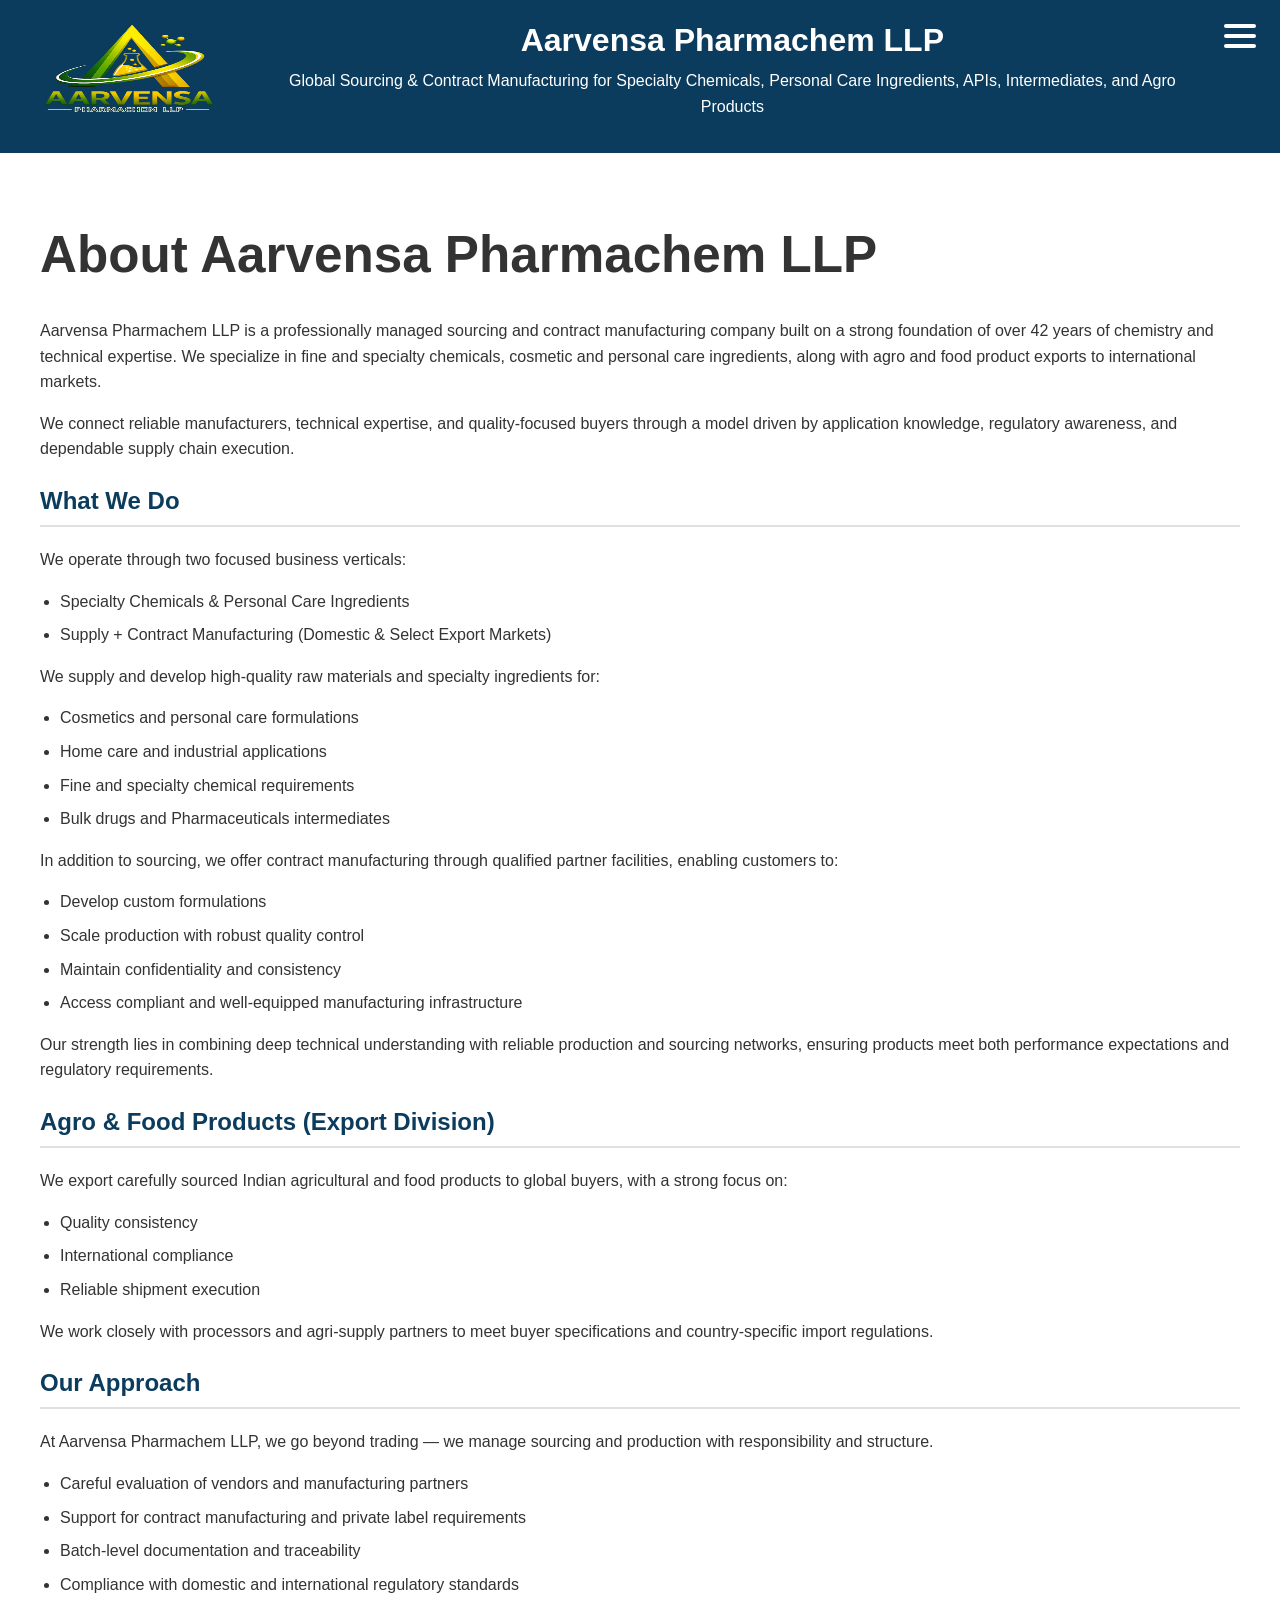
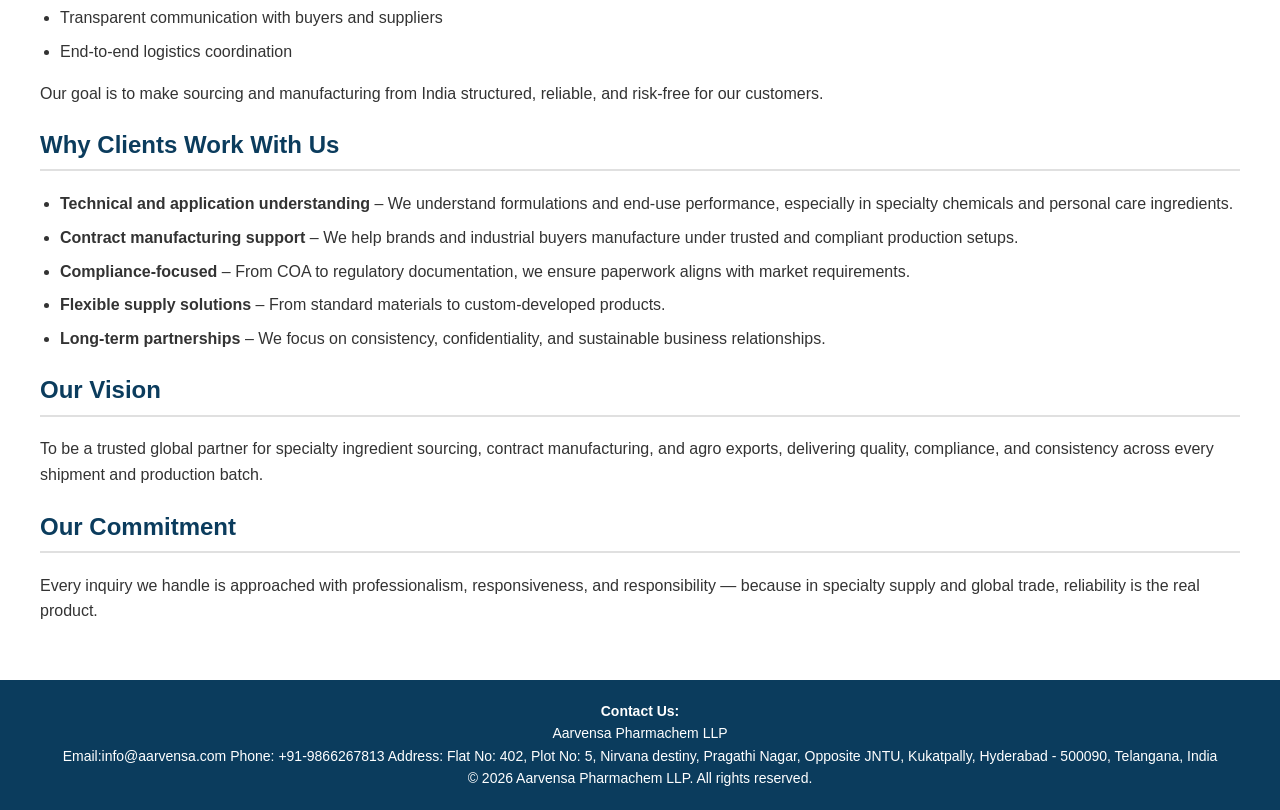
==== index.html @ e69a409c "test" ====
<!doctype html>
<html lang="en">

<head>
  <meta charset="UTF-8" />
  <meta name="viewport" content="width=device-width, initial-scale=1.0" />
  <title>Aarvensa Pharmachem LLP</title>
  <script type="module" crossorigin src="/assets/index-rpoXKaHT.js"></script>
  <link rel="stylesheet" crossorigin href="/assets/index-aWdJ0C_c.css">
</head>

<body>
  <div id="root"></div>
</body>

</html>
---- assets/index-aWdJ0C_c.css ----
#root{width:100%}body{font-family:Arial,Helvetica,sans-serif;line-height:1.6;margin:0;padding:0;color:#333;background-color:#fff}header{background-color:#0b3c5d;color:#000;text-align:center}header .logo{width:270px;height:153px}header h1{margin:0;font-size:32px;color:#fff}header p{margin-top:10px;font-size:16px;color:#fff}section{padding:30px 20px;max-width:1000px;margin:auto auto 20px;background-color:#f9f9f9}h2{color:#0b3c5d;border-bottom:2px solid #e0e0e0;padding-bottom:5px}ul{padding-left:20px}li{margin-bottom:8px}footer{text-align:center;padding:20px;background-color:#0b3c5d;color:#fff;font-size:14px}.hamburger-container{position:relative}.hamburger{width:32px;height:24px;background:none;border:none;cursor:pointer;display:flex;flex-direction:column;justify-content:space-between;padding:0}.hamburger span{height:4px;width:100%;background-color:#fff;border-radius:2px;transition:all .3s ease}.hamburger.open span:nth-child(1){transform:rotate(45deg) translate(5px,5px)}.hamburger.open span:nth-child(2){opacity:0}.hamburger.open span:nth-child(3){transform:rotate(-45deg) translate(6px,-6px)}.menu{position:absolute;top:40px;right:0;background:#fff;border:1px solid #ddd;border-radius:6px;min-width:160px;opacity:0;transform:translateY(-10px);pointer-events:none;transition:all .3s ease}.menu.show{opacity:1;transform:translateY(0);pointer-events:auto;z-index:10000000}.menu ul{list-style:none;margin:0;padding:8px 0}.menu li{padding:8px 16px}.menu li a{text-decoration:none;color:#333;display:block}.menu li a:hover{background-color:#f5f5f5}:root{font-family:Inter,system-ui,Avenir,Helvetica,Arial,sans-serif;line-height:1.5;font-weight:400;color-scheme:light dark;color:#ffffffde;background-color:#242424;font-synthesis:none;text-rendering:optimizeLegibility;-webkit-font-smoothing:antialiased;-moz-osx-font-smoothing:grayscale}a{font-weight:500;color:#646cff;text-decoration:inherit}a:hover{color:#535bf2}body{margin:0;display:flex;place-items:center;min-width:320px;min-height:100vh}h1{font-size:3.2em;line-height:1.1}button{border-radius:8px;border:1px solid transparent;padding:.6em 1.2em;font-size:1em;font-weight:500;font-family:inherit;background-color:#1a1a1a;cursor:pointer;transition:border-color .25s}button:hover{border-color:#646cff}button:focus,button:focus-visible{outline:4px auto -webkit-focus-ring-color}@media (prefers-color-scheme: light){:root{color:#213547;background-color:#fff}a:hover{color:#747bff}button{background-color:#f9f9f9}}
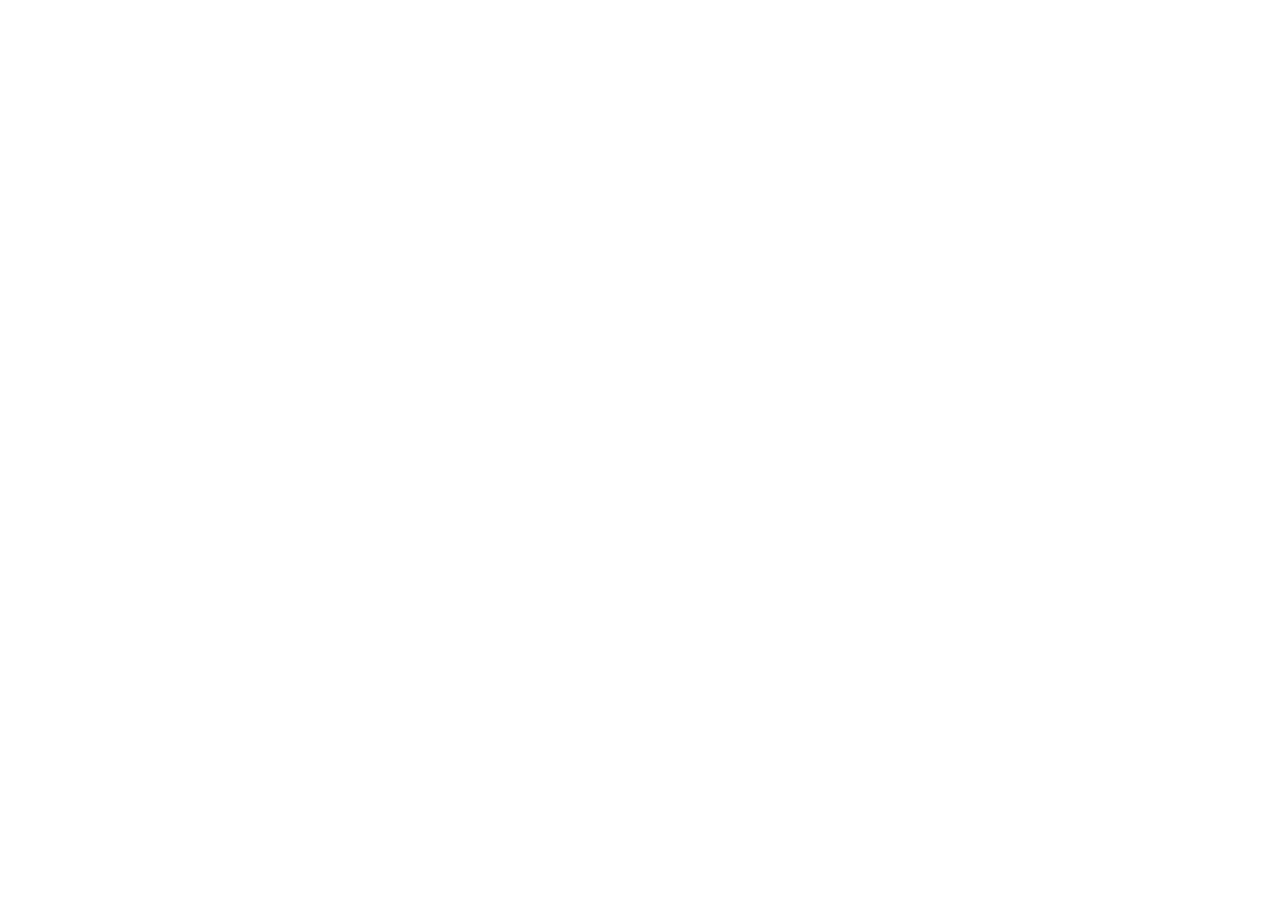
==== commit 635f165b: "test" ====
--- a/index.html
+++ b/index.html
@@ -5,7 +5,7 @@
   <meta charset="UTF-8" />
   <meta name="viewport" content="width=device-width, initial-scale=1.0" />
   <title>Aarvensa Pharmachem LLP</title>
-  <script type="module" crossorigin src="/assets/index-rpoXKaHT.js"></script>
+  <script type="module" crossorigin src="/assets/index-DncgKhoH.js"></script>
   <link rel="stylesheet" crossorigin href="/assets/index-aWdJ0C_c.css">
 </head>
 
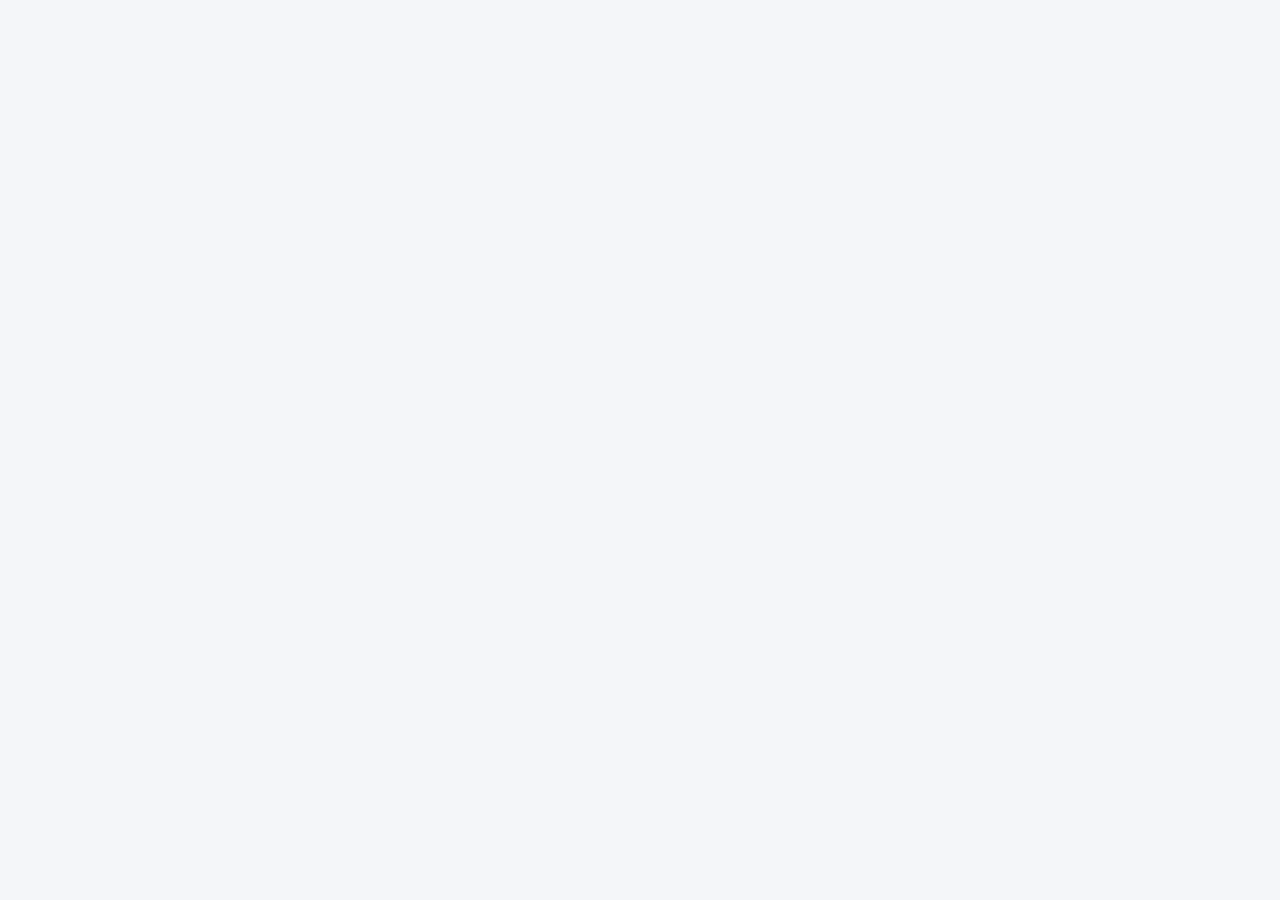
==== commit 893fb649: "test" ====
--- a/index.html
+++ b/index.html
@@ -5,8 +5,8 @@
   <meta charset="UTF-8" />
   <meta name="viewport" content="width=device-width, initial-scale=1.0" />
   <title>Aarvensa Pharmachem LLP</title>
-  <script type="module" crossorigin src="/assets/index-DncgKhoH.js"></script>
-  <link rel="stylesheet" crossorigin href="/assets/index-aWdJ0C_c.css">
+  <script type="module" crossorigin src="/assets/index-EL4bpxZu.js"></script>
+  <link rel="stylesheet" crossorigin href="/assets/index-pl3Hd9sY.css">
 </head>
 
 <body>
--- a/assets/index-pl3Hd9sY.css
+++ b/assets/index-pl3Hd9sY.css
@@ -0,0 +1 @@
+#root{width:100%}body{font-family:Arial,Helvetica,sans-serif;line-height:1.6;margin:0;padding:0;color:#333;background-color:#fff}header{background-color:#0b3c5d;color:#000;text-align:center}header .logo{width:270px;height:153px}header h1{margin:0;font-size:32px;color:#fff}header p{margin-top:10px;font-size:16px;color:#fff}section{padding:30px 20px;max-width:1000px;margin:auto auto 20px;background-color:#f9f9f9}h2{color:#0b3c5d;border-bottom:2px solid #e0e0e0;padding-bottom:5px}ul{padding-left:20px}li{margin-bottom:8px}footer{text-align:center;padding:20px;background-color:#0b3c5d;color:#fff;font-size:14px}.hamburger-container{position:relative}.hamburger{width:32px;height:24px;background:none;border:none;cursor:pointer;display:flex;flex-direction:column;justify-content:space-between;padding:0}.hamburger span{height:4px;width:100%;background-color:#fff;border-radius:2px;transition:all .3s ease}.hamburger.open span:nth-child(1){transform:rotate(45deg) translate(5px,5px)}.hamburger.open span:nth-child(2){opacity:0}.hamburger.open span:nth-child(3){transform:rotate(-45deg) translate(6px,-6px)}.menu{position:absolute;top:40px;right:0;background:#fff;border:1px solid #ddd;border-radius:6px;min-width:160px;opacity:0;transform:translateY(-10px);pointer-events:none;transition:all .3s ease}.menu.show{opacity:1;transform:translateY(0);pointer-events:auto;z-index:10000000}.menu ul{list-style:none;margin:0;padding:8px 0}.menu li{padding:8px 16px}.menu li a{text-decoration:none;color:#333;display:block}.menu li a:hover{background-color:#f5f5f5}body{font-family:Arial,Helvetica,sans-serif;margin:0;padding:0;background-color:#f4f6f9;color:#333;line-height:1.6}.container{width:90%;max-width:1000px;margin:40px auto;background:#fff;padding:40px;box-shadow:0 4px 12px #00000014;border-radius:8px}h1{text-align:center;margin-bottom:5px}.company-name{text-align:center;font-size:18px;color:#666;margin-bottom:40px}.profile{display:flex;flex-wrap:wrap;gap:30px;margin-bottom:60px;align-items:flex-start}.photo-placeholder{width:200px;height:200px;border:2px dashed #bbb;display:flex;align-items:center;justify-content:center;color:#888;font-size:14px;text-align:center}.profile-content{flex:1;min-width:250px}.profile-content h2{margin-top:0;margin-bottom:5px}.designation{font-weight:700;color:#1a4f8b;margin-bottom:15px}@media (max-width: 768px){.profile{flex-direction:column;align-items:center;text-align:center}.profile-content{text-align:left}}.profilephoto{width:200px;height:200px}:root{font-family:Inter,system-ui,Avenir,Helvetica,Arial,sans-serif;line-height:1.5;font-weight:400;color-scheme:light dark;color:#ffffffde;background-color:#242424;font-synthesis:none;text-rendering:optimizeLegibility;-webkit-font-smoothing:antialiased;-moz-osx-font-smoothing:grayscale}a{font-weight:500;color:#646cff;text-decoration:inherit}a:hover{color:#535bf2}body{margin:0;display:flex;place-items:center;min-width:320px;min-height:100vh}h1{font-size:3.2em;line-height:1.1}button{border-radius:8px;border:1px solid transparent;padding:.6em 1.2em;font-size:1em;font-weight:500;font-family:inherit;background-color:#1a1a1a;cursor:pointer;transition:border-color .25s}button:hover{border-color:#646cff}button:focus,button:focus-visible{outline:4px auto -webkit-focus-ring-color}@media (prefers-color-scheme: light){:root{color:#213547;background-color:#fff}a:hover{color:#747bff}button{background-color:#f9f9f9}}
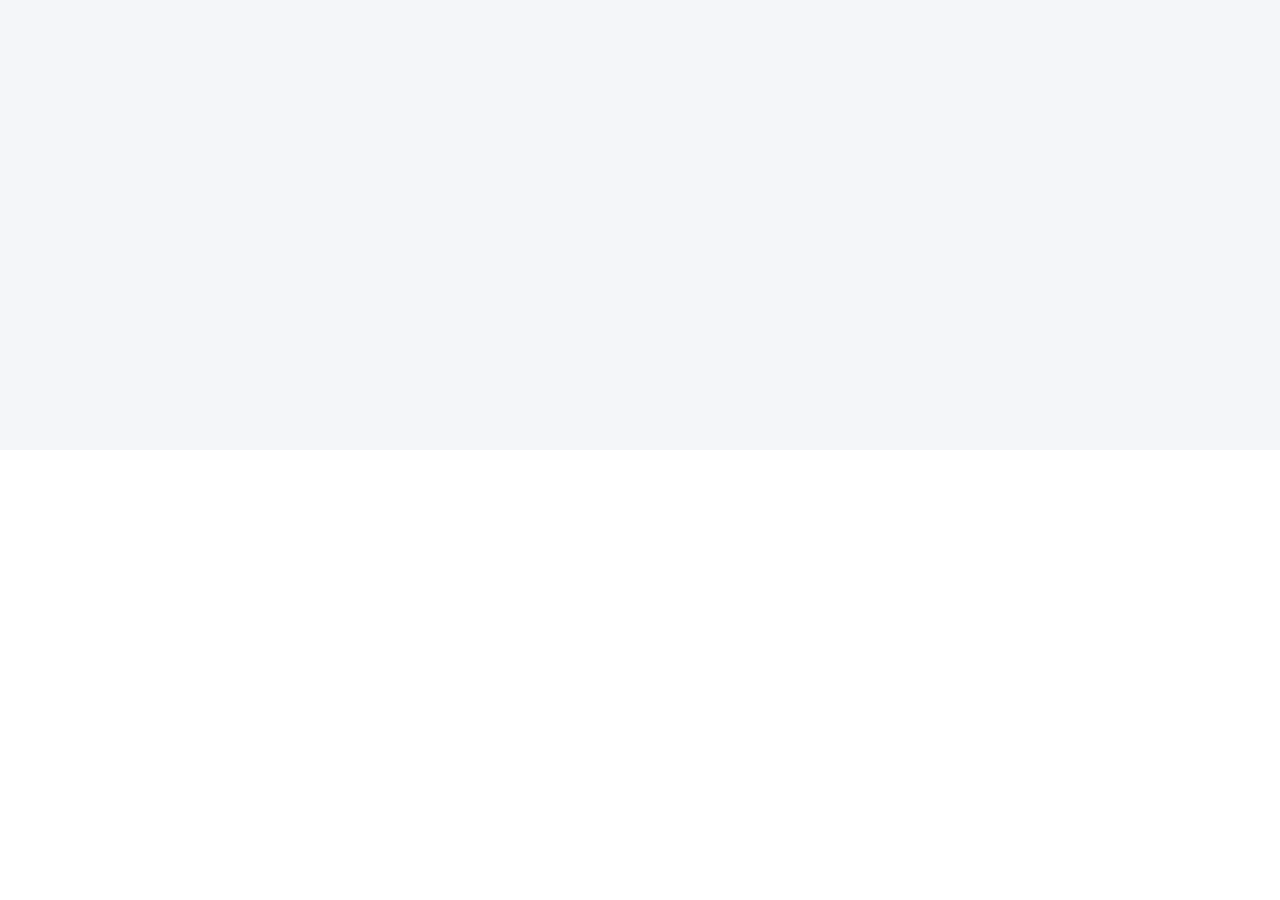
==== commit 5535416e: "test" ====
--- a/index.html
+++ b/index.html
@@ -5,8 +5,8 @@
   <meta charset="UTF-8" />
   <meta name="viewport" content="width=device-width, initial-scale=1.0" />
   <title>Aarvensa Pharmachem LLP</title>
-  <script type="module" crossorigin src="/assets/index-EL4bpxZu.js"></script>
-  <link rel="stylesheet" crossorigin href="/assets/index-pl3Hd9sY.css">
+  <script type="module" crossorigin src="/assets/index-trgQ12qk.js"></script>
+  <link rel="stylesheet" crossorigin href="/assets/index-bj6tUEEp.css">
 </head>
 
 <body>
--- a/assets/index-bj6tUEEp.css
+++ b/assets/index-bj6tUEEp.css
@@ -0,0 +1 @@
+#root{width:100%}body{min-height:50vh!important}body{font-family:Arial,Helvetica,sans-serif;line-height:1.6;margin:0;padding:0;color:#333;background-color:#fff}header{background-color:#0b3c5d;color:#000;text-align:center}header .logo{width:270px;height:153px}header h1{margin:0;font-size:32px;color:#fff}header p{margin-top:10px;font-size:16px;color:#fff}section{padding:30px 20px;max-width:1000px;margin:auto auto 20px;background-color:#f9f9f9}h2{color:#0b3c5d;border-bottom:2px solid #e0e0e0;padding-bottom:5px}ul{padding-left:20px}li{margin-bottom:8px}footer{text-align:center;padding:20px;background-color:#0b3c5d;color:#fff;font-size:14px}.hamburger-container{position:relative}.hamburger{width:32px;height:24px;background:none;border:none;cursor:pointer;display:flex;flex-direction:column;justify-content:space-between;padding:0}.hamburger span{height:4px;width:100%;background-color:#fff;border-radius:2px;transition:all .3s ease}.hamburger.open span:nth-child(1){transform:rotate(45deg) translate(5px,5px)}.hamburger.open span:nth-child(2){opacity:0}.hamburger.open span:nth-child(3){transform:rotate(-45deg) translate(6px,-6px)}.menu{position:absolute;top:40px;right:0;background:#fff;border:1px solid #ddd;border-radius:6px;min-width:160px;opacity:0;transform:translateY(-10px);pointer-events:none;transition:all .3s ease}.menu.show{opacity:1;transform:translateY(0);pointer-events:auto;z-index:10000000}.menu ul{list-style:none;margin:0;padding:8px 0}.menu li{padding:8px 16px}.menu li a{text-decoration:none;color:#333;display:block}.menu li a:hover{background-color:#f5f5f5}body{font-family:Arial,Helvetica,sans-serif;margin:0;padding:0;background-color:#f4f6f9;color:#333;line-height:1.6}.container{width:90%;max-width:1000px;margin:40px auto;background:#fff;padding:40px;box-shadow:0 4px 12px #00000014;border-radius:8px}h1{text-align:center;margin-bottom:5px}.company-name{text-align:center;font-size:18px;color:#666;margin-bottom:40px}.profile{display:flex;flex-wrap:wrap;gap:30px;margin-bottom:60px;align-items:flex-start}.photo-placeholder{width:200px;height:200px;border:2px dashed #bbb;display:flex;align-items:center;justify-content:center;color:#888;font-size:14px;text-align:center}.profile-content{flex:1;min-width:250px}.profile-content h2{margin-top:0;margin-bottom:5px}.designation{font-weight:700;color:#1a4f8b;margin-bottom:15px}@media (max-width: 768px){.profile{flex-direction:column;align-items:center;text-align:center}.profile-content{text-align:left}}.profilephoto{width:200px;height:200px}:root{font-family:Inter,system-ui,Avenir,Helvetica,Arial,sans-serif;line-height:1.5;font-weight:400;color-scheme:light dark;color:#ffffffde;background-color:#242424;font-synthesis:none;text-rendering:optimizeLegibility;-webkit-font-smoothing:antialiased;-moz-osx-font-smoothing:grayscale}a{font-weight:500;color:#646cff;text-decoration:inherit}a:hover{color:#535bf2}body{margin:0;display:flex;place-items:center;min-width:320px;min-height:100vh}h1{font-size:3.2em;line-height:1.1}button{border-radius:8px;border:1px solid transparent;padding:.6em 1.2em;font-size:1em;font-weight:500;font-family:inherit;background-color:#1a1a1a;cursor:pointer;transition:border-color .25s}button:hover{border-color:#646cff}button:focus,button:focus-visible{outline:4px auto -webkit-focus-ring-color}@media (prefers-color-scheme: light){:root{color:#213547;background-color:#fff}a:hover{color:#747bff}button{background-color:#f9f9f9}}
